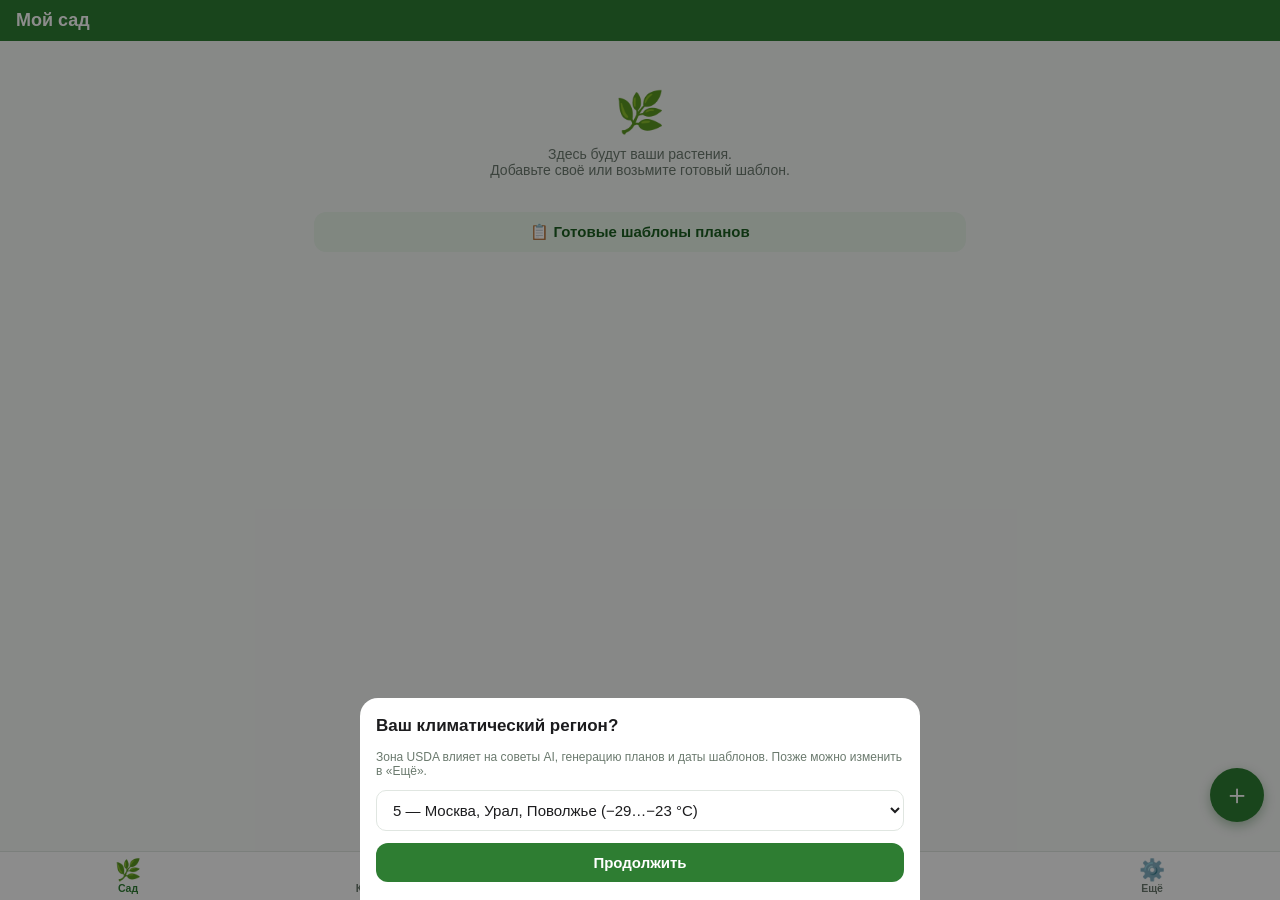
==== static/index.html @ 1ffc86a2 "Add PWA web client at /app/, product roadmap (section 13-14), RuStore link - main.py: mount static/ " ====
<!DOCTYPE html>
<html lang="ru">
<head>
<meta charset="UTF-8">
<meta name="viewport" content="width=device-width, initial-scale=1, viewport-fit=cover, user-scalable=no">
<title>AI Ботаник</title>
<meta name="description" content="Садовый помощник: календарь работ, AI-агроном и определитель болезней растений по фото">
<meta name="theme-color" content="#2E7D32">
<meta name="apple-mobile-web-app-capable" content="yes">
<meta name="mobile-web-app-capable" content="yes">
<meta name="apple-mobile-web-app-status-bar-style" content="default">
<meta name="apple-mobile-web-app-title" content="AI Ботаник">
<link rel="apple-touch-icon" href="icons/apple-touch-icon.png">
<link rel="icon" type="image/png" sizes="192x192" href="icons/icon-192.png">
<link rel="manifest" href="manifest.webmanifest">
<link rel="stylesheet" href="css/styles.css">
</head>
<body>
<div id="app">
  <header id="topbar">
    <h1 id="page-title">Мой сад</h1>
    <div id="usage-badge" class="usage-badge" hidden></div>
  </header>
  <main id="view" class="view"></main>
  <nav id="bottomnav" class="bottomnav">
    <a href="#garden" data-nav="garden"><span class="nav-ico">🌿</span><span>Сад</span></a>
    <a href="#calendar" data-nav="calendar"><span class="nav-ico">📅</span><span>Календарь</span></a>
    <a href="#ai" data-nav="ai"><span class="nav-ico">🤖</span><span>Справка</span></a>
    <a href="#photo" data-nav="photo"><span class="nav-ico">📷</span><span>Фото</span></a>
    <a href="#settings" data-nav="settings"><span class="nav-ico">⚙️</span><span>Ещё</span></a>
  </nav>
</div>
<div id="overlay" class="overlay" hidden>
  <div class="overlay-box">
    <div class="spinner"></div>
    <p id="overlay-text">Загрузка…</p>
  </div>
</div>
<div id="modal-root"></div>
<div id="toast" class="toast" hidden></div>
<script type="module" src="js/app.js"></script>
</body>
</html>
---- static/css/styles.css ----
:root {
  --green: #2E7D32;
  --green-dark: #1B5E20;
  --green-light: #E8F5E9;
  --bg: #F6F8F6;
  --card: #FFFFFF;
  --text: #1C1C1E;
  --muted: #6B7A6E;
  --line: #E0E6E1;
  --red: #C62828;
  --amber: #F9A825;
  --radius: 14px;
  --shadow: 0 1px 4px rgba(27, 94, 32, 0.10);
}

* { box-sizing: border-box; -webkit-tap-highlight-color: transparent; }

/* Атрибут hidden обязан побеждать любые display-правила ниже */
[hidden] { display: none !important; }

html, body {
  margin: 0;
  padding: 0;
  background: var(--bg);
  color: var(--text);
  font-family: -apple-system, BlinkMacSystemFont, "Segoe UI", Roboto, Arial, sans-serif;
  font-size: 16px;
}

#app {
  display: flex;
  flex-direction: column;
  min-height: 100vh;
  min-height: 100dvh;
}

/* ── Верхняя панель ─────────────────────────── */
#topbar {
  position: sticky;
  top: 0;
  z-index: 20;
  display: flex;
  align-items: center;
  gap: 12px;
  padding: calc(10px + env(safe-area-inset-top)) 16px 10px;
  background: var(--green);
  color: #fff;
}
#topbar h1 {
  margin: 0;
  font-size: 18px;
  font-weight: 600;
  flex: 1;
  white-space: nowrap;
  overflow: hidden;
  text-overflow: ellipsis;
}
.usage-badge {
  font-size: 12px;
  background: rgba(255,255,255,0.18);
  border: 1px solid rgba(255,255,255,0.35);
  padding: 3px 10px;
  border-radius: 999px;
  white-space: nowrap;
}

/* ── Контент ────────────────────────────────── */
.view {
  flex: 1;
  padding: 14px 14px calc(86px + env(safe-area-inset-bottom));
  max-width: 680px;
  width: 100%;
  margin: 0 auto;
}

.card {
  background: var(--card);
  border-radius: var(--radius);
  box-shadow: var(--shadow);
  padding: 14px;
  margin-bottom: 12px;
}

.card h2 { font-size: 16px; margin: 0 0 8px; }
.card h3 { font-size: 14px; margin: 12px 0 6px; color: var(--green-dark); }

.muted { color: var(--muted); font-size: 13px; }
.small { font-size: 12px; }
.center { text-align: center; }
.mt { margin-top: 12px; }

/* ── Списки культур ─────────────────────────── */
.culture-item {
  display: flex;
  align-items: center;
  gap: 12px;
  padding: 12px 4px;
  border-bottom: 1px solid var(--line);
  cursor: pointer;
}
.culture-item:last-child { border-bottom: none; }
.culture-emoji {
  width: 42px; height: 42px;
  flex: none;
  display: flex; align-items: center; justify-content: center;
  background: var(--green-light);
  border-radius: 12px;
  font-size: 22px;
}
.culture-name { font-weight: 600; }
.culture-sub { font-size: 12px; color: var(--muted); }

/* ── Кнопки ─────────────────────────────────── */
.btn {
  display: inline-flex;
  align-items: center;
  justify-content: center;
  gap: 6px;
  border: none;
  border-radius: 12px;
  padding: 11px 16px;
  font-size: 15px;
  font-weight: 600;
  background: var(--green);
  color: #fff;
  cursor: pointer;
  width: 100%;
}
.btn:active { background: var(--green-dark); }
.btn.secondary {
  background: var(--green-light);
  color: var(--green-dark);
}
.btn.danger { background: var(--red); }
.btn.small { width: auto; padding: 7px 12px; font-size: 13px; }
.btn:disabled { opacity: 0.5; }

.fab {
  position: fixed;
  right: 16px;
  bottom: calc(78px + env(safe-area-inset-bottom));
  z-index: 15;
  width: 54px; height: 54px;
  border-radius: 50%;
  border: none;
  background: var(--green);
  color: #fff;
  font-size: 28px;
  line-height: 1;
  box-shadow: 0 4px 12px rgba(27,94,32,.35);
  cursor: pointer;
}

/* ── Табы ───────────────────────────────────── */
.tabs {
  display: flex;
  gap: 6px;
  overflow-x: auto;
  margin-bottom: 12px;
  -webkit-overflow-scrolling: touch;
}
.tab {
  flex: none;
  padding: 8px 14px;
  border-radius: 999px;
  background: var(--card);
  border: 1px solid var(--line);
  font-size: 14px;
  font-weight: 600;
  color: var(--muted);
  cursor: pointer;
  white-space: nowrap;
}
.tab.active {
  background: var(--green);
  border-color: var(--green);
  color: #fff;
}

/* ── Формы ──────────────────────────────────── */
label.field { display: block; margin-bottom: 12px; }
label.field span {
  display: block;
  font-size: 13px;
  color: var(--muted);
  margin-bottom: 5px;
}
input[type="text"], input[type="date"], textarea, select {
  width: 100%;
  border: 1px solid var(--line);
  border-radius: 10px;
  padding: 10px 12px;
  font-size: 15px;
  font-family: inherit;
  background: #fff;
  color: var(--text);
}
textarea { min-height: 90px; resize: vertical; }
input:focus, textarea:focus, select:focus { outline: 2px solid var(--green); border-color: var(--green); }

.check-row {
  display: flex;
  align-items: center;
  gap: 10px;
  margin-bottom: 12px;
  font-size: 15px;
}
.check-row input { width: 18px; height: 18px; accent-color: var(--green); }

/* ── Задачи ─────────────────────────────────── */
.task {
  display: flex;
  align-items: flex-start;
  gap: 10px;
  padding: 10px 4px;
  border-bottom: 1px solid var(--line);
}
.task:last-child { border-bottom: none; }
.task input[type="checkbox"] { width: 20px; height: 20px; margin-top: 2px; accent-color: var(--green); }
.task.done .task-title { text-decoration: line-through; color: var(--muted); }
.task-title { font-weight: 600; font-size: 15px; }
.task-desc { font-size: 13px; color: var(--muted); }
.task-date {
  flex: none;
  font-size: 11px;
  background: var(--green-light);
  color: var(--green-dark);
  border-radius: 6px;
  padding: 2px 7px;
  margin-top: 2px;
  white-space: nowrap;
}

/* ── Markdown-ответы AI ─────────────────────── */
.md h2 {
  font-size: 16px;
  color: var(--green-dark);
  border-bottom: 2px solid var(--green-light);
  padding-bottom: 4px;
  margin: 18px 0 8px;
}
.md h3 { font-size: 14px; margin: 12px 0 6px; }
.md p { margin: 8px 0; line-height: 1.55; }
.md ul, .md ol { margin: 6px 0; padding-left: 22px; }
.md li { margin: 4px 0; line-height: 1.5; }
.md strong { color: var(--green-dark); }
.md code { background: var(--green-light); padding: 1px 5px; border-radius: 4px; font-size: 13px; }

/* ── Фото ───────────────────────────────────── */
.photo-preview {
  width: 100%;
  max-height: 260px;
  object-fit: contain;
  border-radius: 10px;
  background: #000;
  display: none;
}
.photo-preview.visible { display: block; }

/* ── Нижняя навигация ───────────────────────── */
.bottomnav {
  position: fixed;
  left: 0; right: 0; bottom: 0;
  z-index: 30;
  display: flex;
  background: var(--card);
  border-top: 1px solid var(--line);
  padding-bottom: env(safe-area-inset-bottom);
}
.bottomnav a {
  flex: 1;
  display: flex;
  flex-direction: column;
  align-items: center;
  gap: 2px;
  padding: 7px 0 6px;
  text-decoration: none;
  color: var(--muted);
  font-size: 10.5px;
  font-weight: 600;
}
.bottomnav a.active { color: var(--green); }
.nav-ico { font-size: 21px; line-height: 1; }

/* ── Оверлей загрузки ───────────────────────── */
.overlay {
  position: fixed;
  inset: 0;
  z-index: 100;
  background: rgba(0,0,0,0.45);
  display: flex;
  align-items: center;
  justify-content: center;
}
.overlay-box {
  background: #fff;
  border-radius: 16px;
  padding: 22px 26px;
  text-align: center;
  max-width: 280px;
}
.overlay-box p { margin: 12px 0 0; font-size: 14px; }
.spinner {
  width: 34px; height: 34px;
  margin: 0 auto;
  border: 3px solid var(--green-light);
  border-top-color: var(--green);
  border-radius: 50%;
  animation: spin 0.9s linear infinite;
}
@keyframes spin { to { transform: rotate(360deg); } }

/* ── Модальные окна ─────────────────────────── */
.modal-back {
  position: fixed;
  inset: 0;
  z-index: 90;
  background: rgba(0,0,0,0.45);
  display: flex;
  align-items: flex-end;
  justify-content: center;
}
.modal {
  background: #fff;
  width: 100%;
  max-width: 560px;
  border-radius: 18px 18px 0 0;
  padding: 18px 16px calc(18px + env(safe-area-inset-bottom));
  max-height: 86vh;
  overflow-y: auto;
}
.modal h2 { margin: 0 0 14px; font-size: 17px; }
.modal-actions { display: flex; gap: 10px; margin-top: 6px; }
.modal-actions .btn { flex: 1; }

/* ── Тост ───────────────────────────────────── */
.toast {
  position: fixed;
  left: 50%;
  transform: translateX(-50%);
  bottom: calc(90px + env(safe-area-inset-bottom));
  z-index: 110;
  background: #2B2B2E;
  color: #fff;
  padding: 10px 18px;
  border-radius: 12px;
  font-size: 14px;
  max-width: 86vw;
  text-align: center;
  box-shadow: 0 4px 14px rgba(0,0,0,0.3);
}

.empty {
  text-align: center;
  color: var(--muted);
  padding: 34px 16px;
  font-size: 14px;
}
.empty .big { font-size: 40px; display: block; margin-bottom: 10px; }
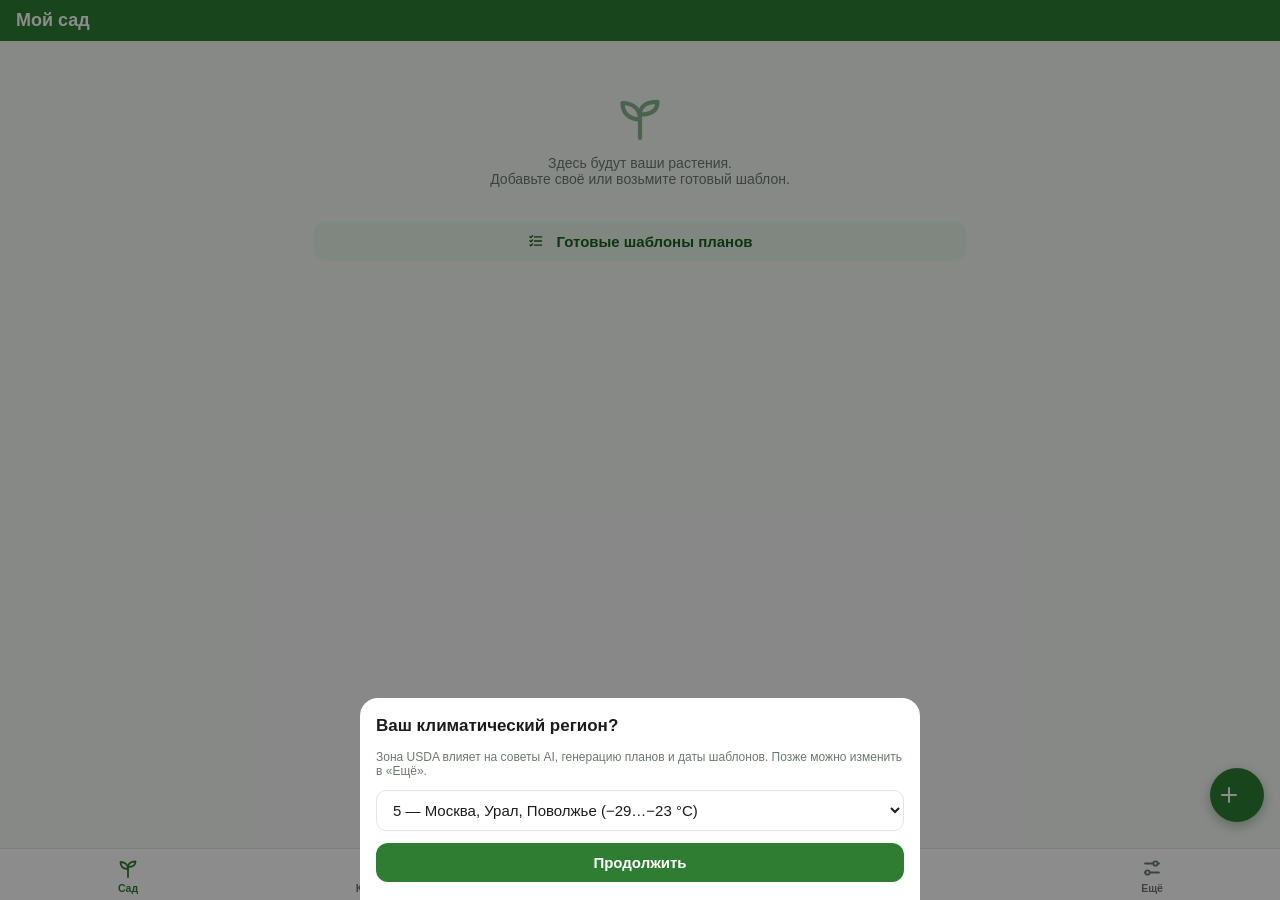
==== commit c6281f62: "PWA: replace emoji UI icons with custom stroke SVG set, new flat sprout app icon (anti-AI-slop redes" ====
--- a/static/index.html
+++ b/static/index.html
@@ -23,11 +23,11 @@
   </header>
   <main id="view" class="view"></main>
   <nav id="bottomnav" class="bottomnav">
-    <a href="#garden" data-nav="garden"><span class="nav-ico">🌿</span><span>Сад</span></a>
-    <a href="#calendar" data-nav="calendar"><span class="nav-ico">📅</span><span>Календарь</span></a>
-    <a href="#ai" data-nav="ai"><span class="nav-ico">🤖</span><span>Справка</span></a>
-    <a href="#photo" data-nav="photo"><span class="nav-ico">📷</span><span>Фото</span></a>
-    <a href="#settings" data-nav="settings"><span class="nav-ico">⚙️</span><span>Ещё</span></a>
+    <a href="#garden" data-nav="garden"><span class="nav-ico"></span><span>Сад</span></a>
+    <a href="#calendar" data-nav="calendar"><span class="nav-ico"></span><span>Календарь</span></a>
+    <a href="#ai" data-nav="ai"><span class="nav-ico"></span><span>Справка</span></a>
+    <a href="#photo" data-nav="photo"><span class="nav-ico"></span><span>Фото</span></a>
+    <a href="#settings" data-nav="settings"><span class="nav-ico"></span><span>Ещё</span></a>
   </nav>
 </div>
 <div id="overlay" class="overlay" hidden>
--- a/static/css/styles.css
+++ b/static/css/styles.css
@@ -178,8 +178,8 @@
 }
 
 /* ── Формы ──────────────────────────────────── */
-label.field { display: block; margin-bottom: 12px; }
-label.field span {
+.field { display: block; margin-bottom: 12px; }
+.field > span {
   display: block;
   font-size: 13px;
   color: var(--muted);
@@ -194,6 +194,43 @@
   font-family: inherit;
   background: #fff;
   color: var(--text);
+}
+
+/* Поле даты: показываем дд.мм.гггг своей надписью, поверх — прозрачный
+   нативный календарь (тап открывает системный пикер) */
+.datefield {
+  position: relative;
+  display: block;
+  border: 1px solid var(--line);
+  border-radius: 10px;
+  padding: 10px 12px;
+  font-size: 15px;
+  background: #fff;
+  cursor: pointer;
+}
+.datefield-value.empty { color: var(--muted); }
+.datefield-value { display: block; padding-right: 32px; }
+.datefield-ico {
+  position: absolute;
+  right: 10px;
+  top: 50%;
+  transform: translateY(-50%);
+  pointer-events: none;
+  font-size: 16px;
+}
+.datefield:focus-within {
+  outline: 2px solid var(--green);
+  border-color: var(--green);
+}
+.datefield input[type="date"] {
+  position: absolute;
+  inset: 0;
+  width: 100%;
+  height: 100%;
+  opacity: 0;
+  border: none;
+  padding: 0;
+  cursor: pointer;
 }
 textarea { min-height: 90px; resize: vertical; }
 input:focus, textarea:focus, select:focus { outline: 2px solid var(--green); border-color: var(--green); }
@@ -280,7 +317,13 @@
   font-weight: 600;
 }
 .bottomnav a.active { color: var(--green); }
-.nav-ico { font-size: 21px; line-height: 1; }
+.nav-ico { font-size: 21px; line-height: 1; height: 24px; display: flex; align-items: center; justify-content: center; }
+.nav-ico svg { display: block; }
+.culture-emoji svg { display: block; }
+.empty .big svg { display: block; margin: 0 auto 10px; color: var(--green); opacity: 0.55; }
+.btn svg { vertical-align: -3px; margin-right: 5px; }
+.fab svg { display: block; }
+.task-desc svg { vertical-align: -2px; }
 
 /* ── Оверлей загрузки ───────────────────────── */
 .overlay {
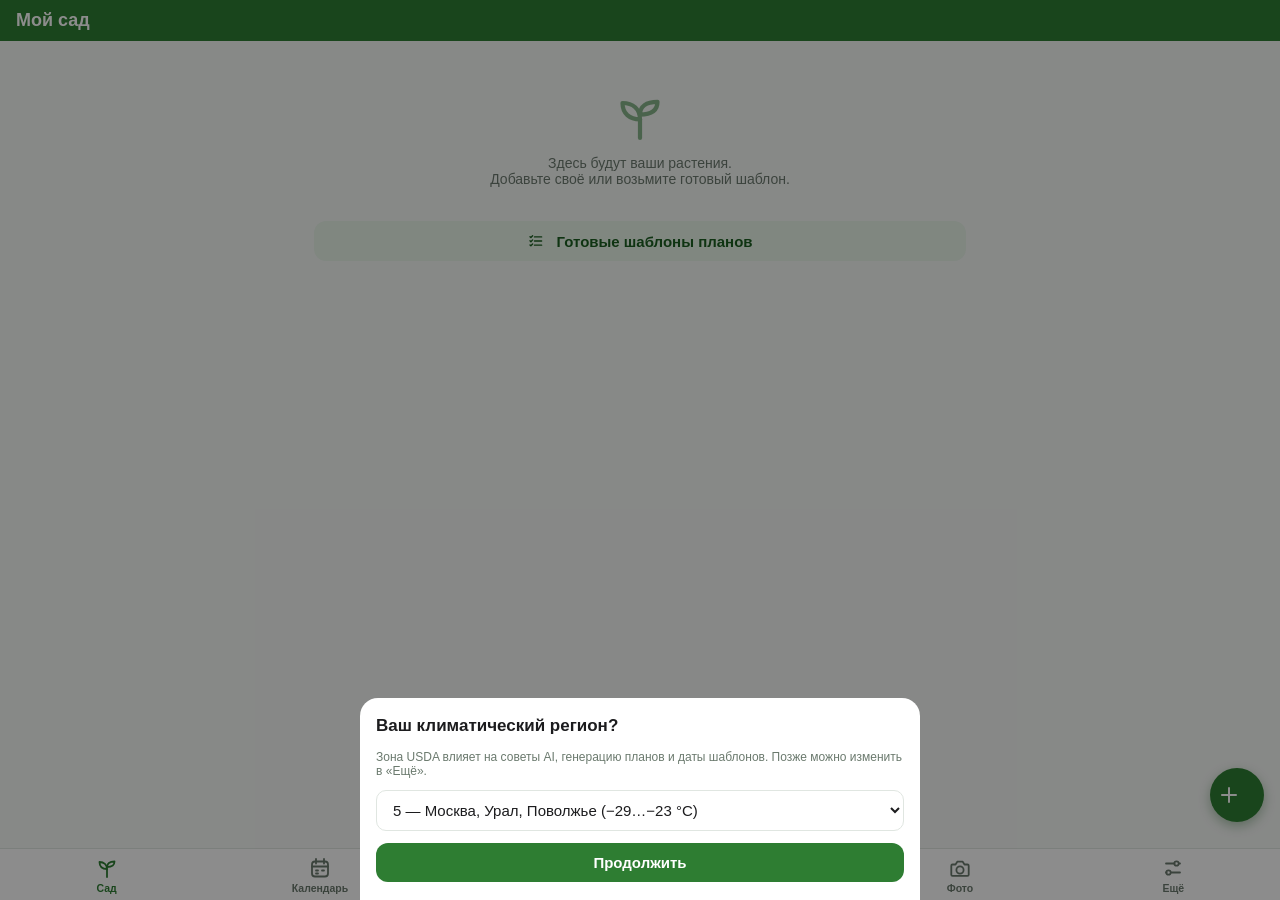
==== commit d7b05f00: "PWA: restore general garden notes as dedicated tab (parity with Android AppTab.NOTES); fix modal del" ====
--- a/static/index.html
+++ b/static/index.html
@@ -26,6 +26,7 @@
     <a href="#garden" data-nav="garden"><span class="nav-ico"></span><span>Сад</span></a>
     <a href="#calendar" data-nav="calendar"><span class="nav-ico"></span><span>Календарь</span></a>
     <a href="#ai" data-nav="ai"><span class="nav-ico"></span><span>Справка</span></a>
+    <a href="#notes" data-nav="notes"><span class="nav-ico"></span><span>Заметки</span></a>
     <a href="#photo" data-nav="photo"><span class="nav-ico"></span><span>Фото</span></a>
     <a href="#settings" data-nav="settings"><span class="nav-ico"></span><span>Ещё</span></a>
   </nav>
